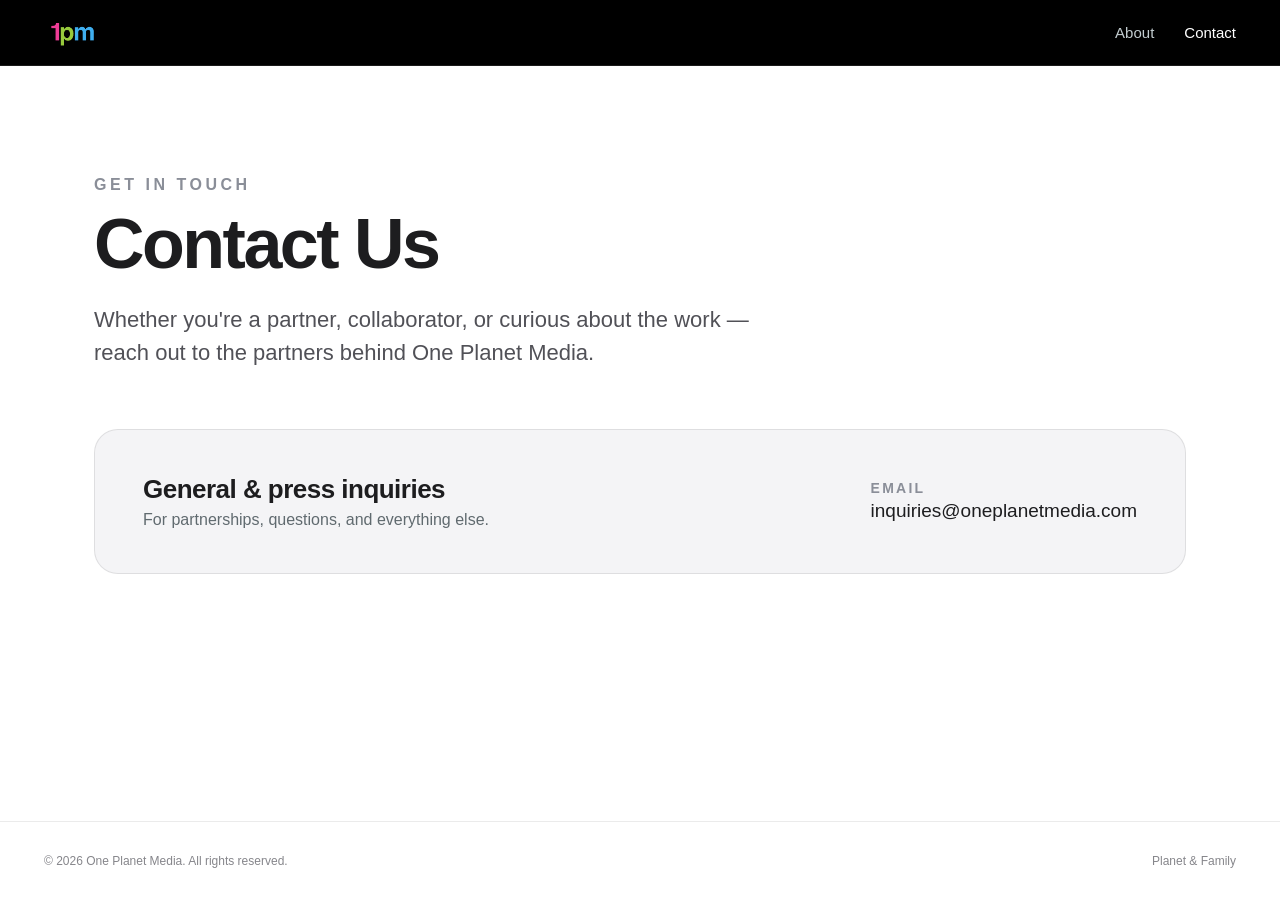
==== contact.html @ 97bc2c63 "Initial deploy: One Planet Media static site (Home, Contact, Privacy Policy, Terms of Use)" ====
<!doctype html>
<html lang="en">
<head>
<meta charset="utf-8">
<title>Contact — One Planet Media</title>
<meta name="viewport" content="width=device-width, initial-scale=1">
<meta name="description" content="Get in touch with the partners behind One Planet Media.">
<link rel="icon" href="assets/1pm-logo.png">
<link rel="stylesheet" href="css/reset.css">
<link rel="stylesheet" href="css/contact.css">
</head>
<body class="pg">
<header class="nav">
  <a href="index.html"><img class="logoimg" src="assets/1pm-logo.png" alt="One Planet Media"></a>
  <div class="navr">
    <a href="index.html">About</a>
    <a class="on" href="contact.html">Contact</a>
  </div>
</header>

<section class="hero">
  <div class="eyebrow">Get in touch</div>
  <h1 class="h1">Contact Us</h1>
  <p class="lede">Whether you're a partner, collaborator, or curious about the work — reach out to the partners behind One Planet Media.</p>
</section>

<section class="gen">
  <div class="genbar">
    <div>
      <div class="genh">General &amp; press inquiries</div>
      <div class="gensub">For partnerships, questions, and everything else.</div>
    </div>
    <div class="gencontact">
      <div class="row">
        <span class="rlabel">Email</span>
        <a class="rval" href="mailto:inquiries@oneplanetmedia.com">inquiries@oneplanetmedia.com</a>
      </div>
    </div>
  </div>
</section>

<footer class="foot">
  <span>© 2026 One Planet Media. All rights reserved.</span>
  <span>Planet &amp; Family</span>
</footer>
</body>
</html>
---- css/contact.css ----
.pg{font-family:-apple-system,BlinkMacSystemFont,"Helvetica Neue",Helvetica,Arial,sans-serif;-webkit-font-smoothing:antialiased;background:#fff;color:#1d1d1f;min-height:100vh;display:flex;flex-direction:column}
.nav{height:66px;background:#000;display:flex;align-items:center;justify-content:space-between;padding:0 44px;font-size:15px;border-bottom:1px solid rgba(255,255,255,.1);position:sticky;top:0;z-index:50}
.logoimg{height:34px;width:auto;display:block}
.navr{display:flex;gap:30px;align-items:center}
.nav a{color:#c3cdd0;text-decoration:none;font-weight:500}
.nav a.on{color:#fff}
.hero{padding:110px 44px 60px;max-width:1180px;margin:0 auto;width:100%}
.eyebrow{font-size:16px;font-weight:700;letter-spacing:.22em;text-transform:uppercase;color:#8A8E98}
.h1{font-size:70px;font-weight:700;letter-spacing:-2.5px;line-height:.98;margin-top:16px;color:#1d1d1f}
.lede{font-size:22px;font-weight:400;color:#515157;max-width:56ch;margin-top:24px;line-height:1.5}
.gen{max-width:1180px;margin:0 auto 100px;width:100%;padding:0 44px}
.genbar{background:#f4f4f6;border:1px solid rgba(0,0,0,.09);border-radius:24px;padding:44px 48px;display:flex;align-items:center;justify-content:space-between;gap:32px;flex-wrap:wrap}
.genh{font-size:26px;font-weight:700;letter-spacing:-.02em;color:#1d1d1f}
.gensub{font-size:16px;color:#606A6F;margin-top:6px}
.gencontact{display:flex;gap:40px;flex-wrap:wrap}
.row{display:flex;flex-direction:column;gap:4px}
.rlabel{font-size:14px;font-weight:700;letter-spacing:.16em;text-transform:uppercase;color:#8A8E98}
.rval{font-size:19px;font-weight:500;color:#1d1d1f;text-decoration:none}
a.rval:hover{color:#2170b8}
.foot{margin-top:auto;border-top:1px solid rgba(0,0,0,.08);padding:32px 44px;font-size:12px;color:#86868b;display:flex;justify-content:space-between;align-items:center}

/* ============ MOBILE ONLY (desktop above is unchanged) ============ */
@media (max-width: 680px) {
  .nav{padding:0 18px}
  .logoimg{height:28px}
  .navr{gap:16px}
  .nav a{font-size:13px}

  .hero{padding:56px 20px 32px}
  .eyebrow{font-size:13px}
  .h1{font-size:34px;letter-spacing:-1px}
  .lede{font-size:16px;margin-top:14px;max-width:none}

  .gen{padding:0 20px;margin-bottom:48px}
  .genbar{padding:24px 20px;border-radius:16px;flex-direction:column;align-items:flex-start;gap:20px}
  .genh{font-size:20px}
  .gensub{font-size:14px}
  .gencontact{gap:20px}
  .rlabel{font-size:12px}
  .rval{font-size:16px}

  .foot{padding:20px 18px;flex-wrap:wrap;gap:8px}
}
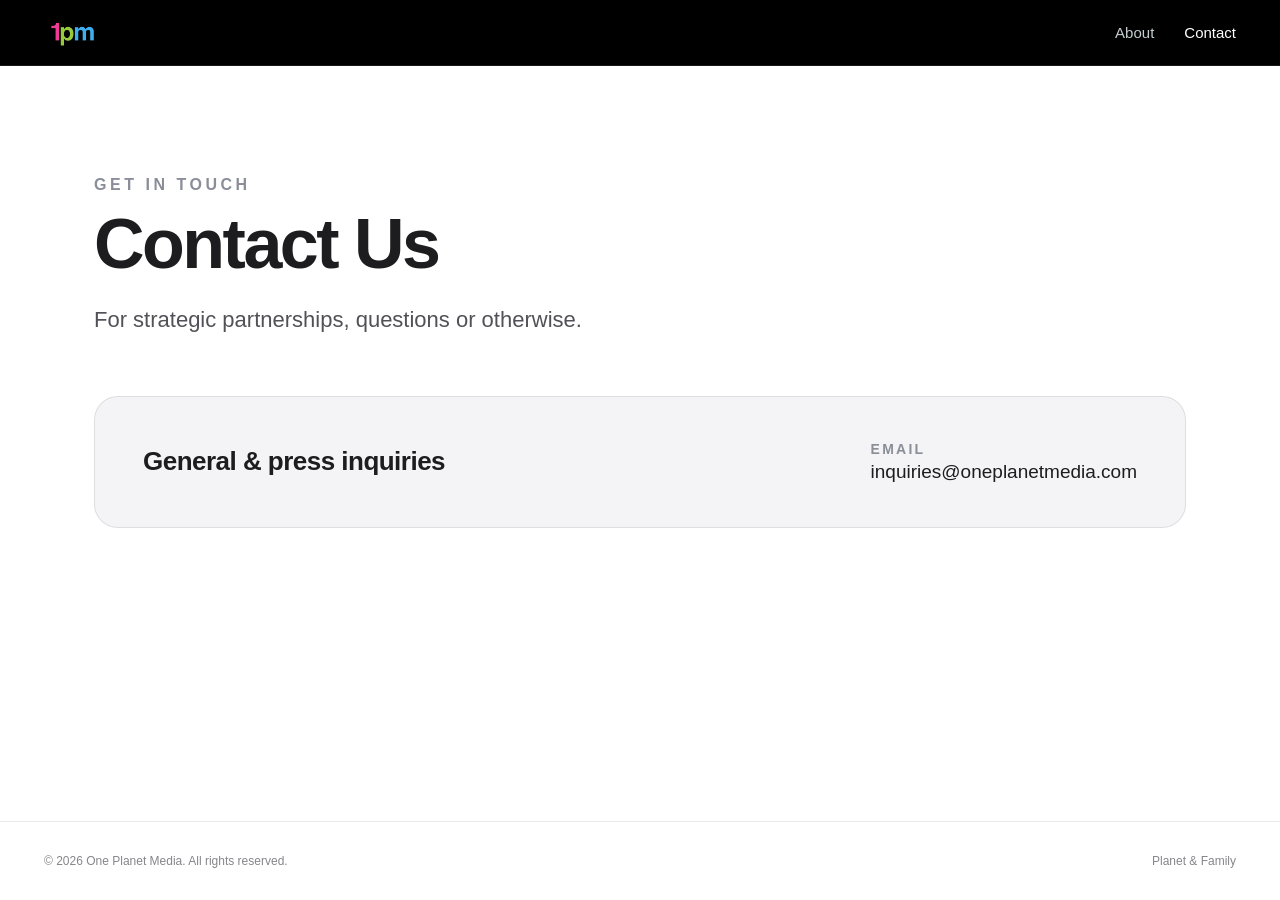
==== commit d1630f41: "Content updates: hero eyebrow copy, mission statement, Original IP copy, Mark's title, Contact page " ====
--- a/contact.html
+++ b/contact.html
@@ -21,14 +21,13 @@
 <section class="hero">
   <div class="eyebrow">Get in touch</div>
   <h1 class="h1">Contact Us</h1>
-  <p class="lede">Whether you're a partner, collaborator, or curious about the work — reach out to the partners behind One Planet Media.</p>
+  <p class="lede">For strategic partnerships, questions or otherwise.</p>
 </section>
 
 <section class="gen">
   <div class="genbar">
     <div>
       <div class="genh">General &amp; press inquiries</div>
-      <div class="gensub">For partnerships, questions, and everything else.</div>
     </div>
     <div class="gencontact">
       <div class="row">
